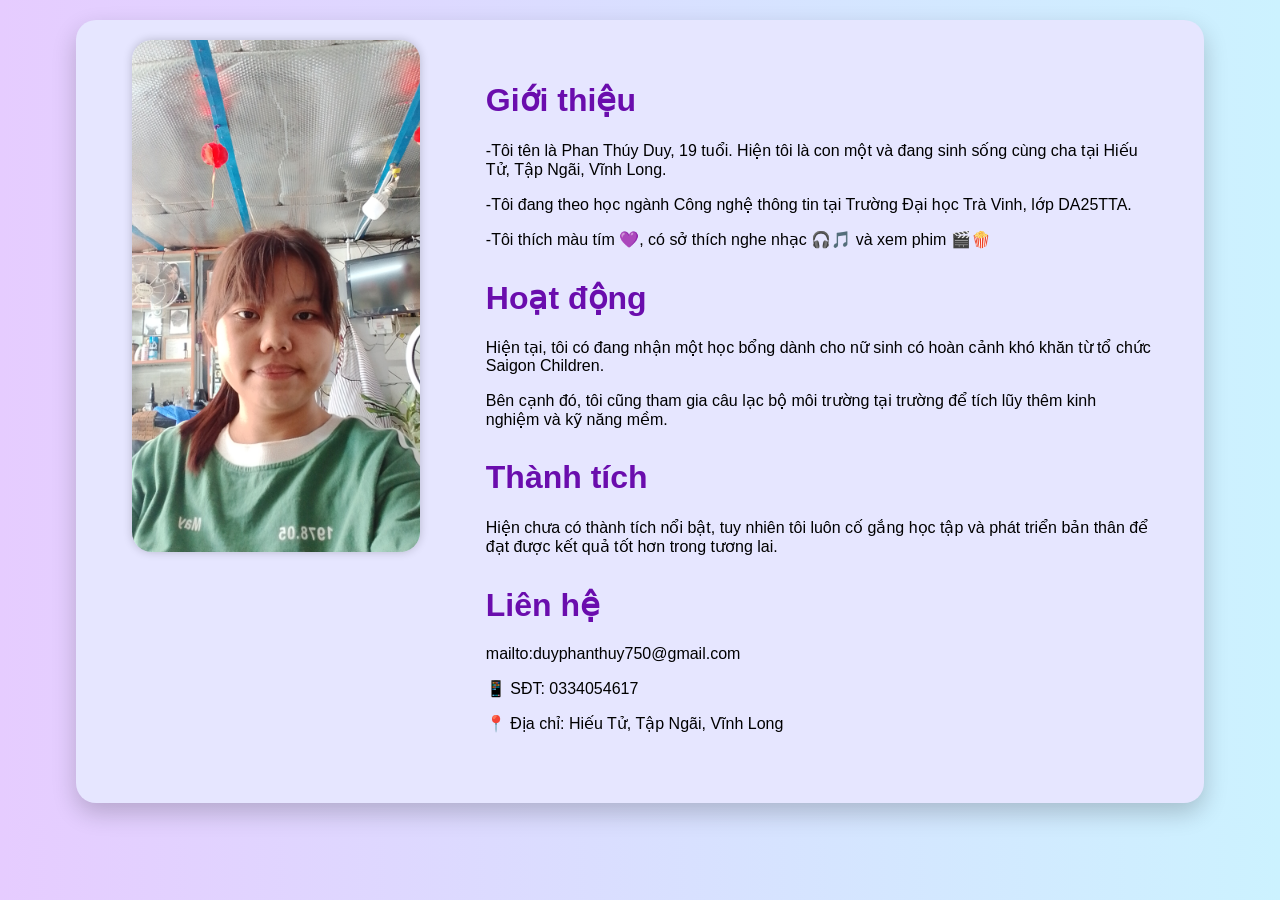
==== html/page1.html @ 26a356a3 "moi" ====
<!DOCTYPE html>
<html lang="vi">
<head>
    <meta charset="UTF-8">
    <title>Trang cá nhân</title>

    <!-- Liên kết file CSS -->
    <link rel="stylesheet" href="style.css">
</head>

<body>

<div class="main-box">

    <div class="container">

        <!-- ẢNH -->
        <div class="left">
            <img src="../assets/images/acd.jpg" alt="Ảnh chân dung">
        </div>

        <!-- NỘI DUNG -->
        <div class="right"> 

            <!-- GIỚI THIỆU -->
            <div id="gioithieu" class="section">
                <h1>Giới thiệu</h1>
                <p> -Tôi tên là Phan Thúy Duy, 19 tuổi. Hiện tôi là con một và đang sinh sống cùng cha tại Hiếu Tử, Tập Ngãi, Vĩnh Long.</p> 
                <p> -Tôi đang theo học ngành Công nghệ thông tin tại Trường Đại học Trà Vinh, lớp DA25TTA.</p> 
                <p> -Tôi thích màu tím 💜, có sở thích nghe nhạc 🎧🎵 và xem phim 🎬🍿</p>
            </div>

            <!-- HOẠT ĐỘNG -->
            <div id="hoatdong" class="section">
                <h1>Hoạt động</h1>
                <p> Hiện tại, tôi có đang nhận một học bổng dành cho nữ sinh có hoàn cảnh khó khăn từ tổ chức Saigon Children.</p>
                <p> Bên cạnh đó, tôi cũng tham gia câu lạc bộ môi trường tại trường để tích lũy thêm kinh nghiệm và kỹ năng mềm.</p>        
            </div>

            <!-- THÀNH TÍCH -->
            <div id="Thanhtich" class="section">
                <h1>Thành tích</h1>
                <p>
                    Hiện chưa có thành tích nổi bật, tuy nhiên tôi luôn cố gắng học tập và phát triển bản thân để đạt được kết quả tốt hơn trong tương lai.
                </p>
            </div>

            <!-- LIÊN HỆ -->
            <div id="lienhe" class="section">
                <h1>Liên hệ</h1>
                <p> mailto:duyphanthuy750@gmail.com </p>
                <p>📱 SĐT: 0334054617</p>
                <p>📍 Địa chỉ: Hiếu Tử, Tập Ngãi, Vĩnh Long</p>
            </div>

        </div>

    </div>

</div>

</body>
</html>
---- html/style.css ----
/* ===== CÀI ĐẶT CHUNG CHO TOÀN TRANG ===== */
body {
    margin: 0; /* bỏ khoảng trắng mặc định */
    font-family: Arial, sans-serif; /* font chữ */
    background: linear-gradient(to right, #e6ccff, #ccf2ff); /* nền chuyển màu */
}

/* ===== KHUNG CHÍNH BAO TOÀN BỘ NỘI DUNG ===== */
.main-box {
    width: 85%; /* độ rộng khung */
    margin: 20px auto; /* căn giữa + tạo khoảng cách trên dưới */
    background: #e6e6ff; /* màu nền */
    border-radius: 20px; /* bo góc */
    padding: 20px; /* khoảng cách bên trong */
    box-shadow: 0 10px 25px rgba(0,0,0,0.2); /* đổ bóng */
}

/* ===== CHIA BỐ CỤC TRÁI - PHẢI ===== */
.container {
    display: flex; /* dùng flexbox để chia cột */
}

/* ===== PHẦN BÊN TRÁI (ẢNH) ===== */
.left {
    width: 35%; 
    display: flex;
    justify-content: center;
    align-items: flex-start;
}

/* ===== ẢNH CHÂN DUNG ===== */
.left img {
    width: 80%; /* kích thước ảnh */
    border-radius: 20px; /* bo góc ảnh */
    box-shadow: 0 0 10px rgba(0,0,0,0.2); /* bóng ảnh */
}

/* ===== PHẦN BÊN PHẢI (NỘI DUNG) ===== */
.right {
    width: 65%; /* chiếm 65% */
    padding: 20px 30px; /* khoảng cách bên trong */
}

/* ===== TIÊU ĐỀ ===== */
h1 {
    color: #6a0dad; /* màu tím */
}

/* ===== MỖI KHỐI NỘI DUNG ===== */
.section {
    margin-bottom: 30px; /* khoảng cách giữa các phần */
}
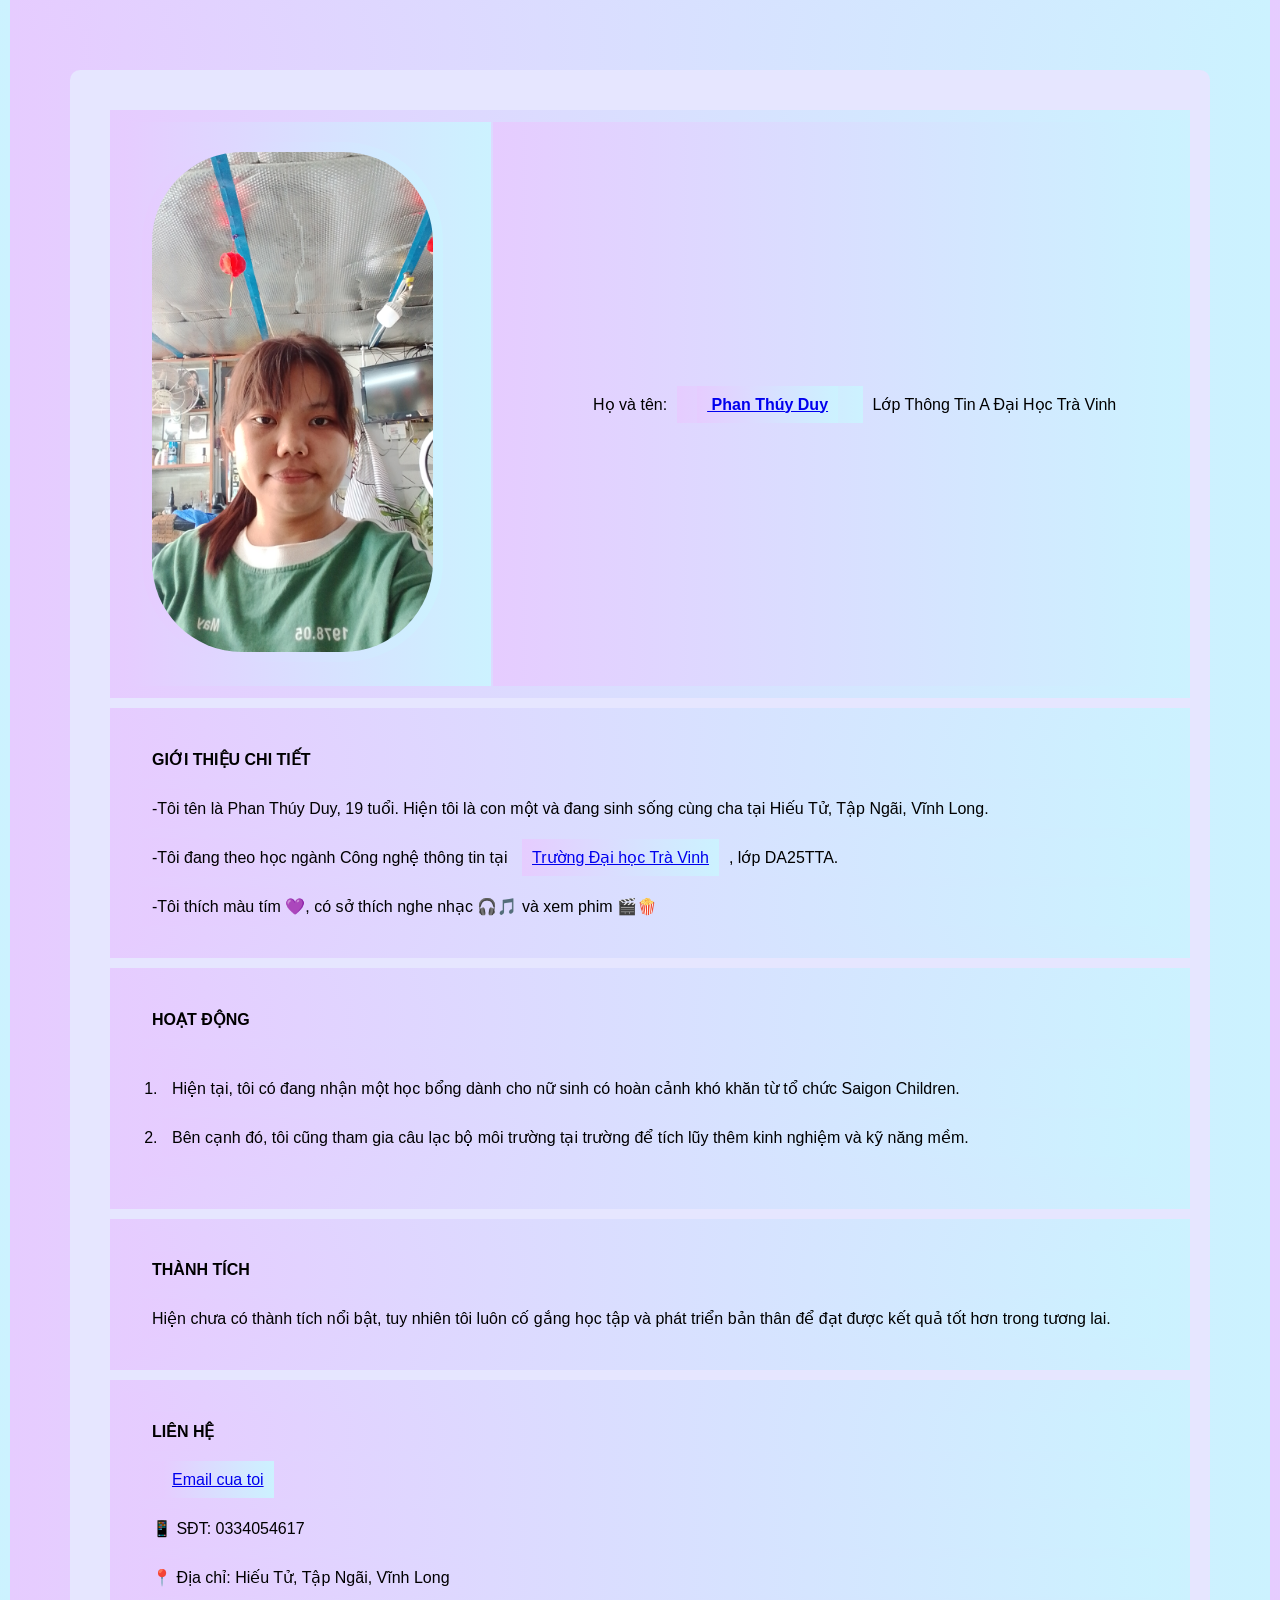
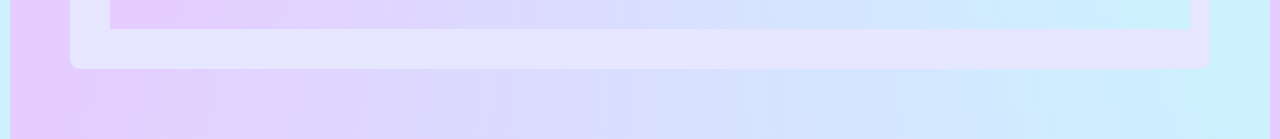
==== commit 16abae87: "moiday" ====
--- a/html/page1.html
+++ b/html/page1.html
@@ -5,59 +5,76 @@
     <title>Trang cá nhân</title>
 
     <!-- Liên kết file CSS -->
-    <link rel="stylesheet" href="style.css">
+    <link rel="stylesheet" href="../css/style.css">
 </head>
 
 <body>
 
-<div class="main-box">
-
     <div class="container">
 
-        <!-- ẢNH -->
-        <div class="left">
-            <img src="../assets/images/acd.jpg" alt="Ảnh chân dung">
-        </div>
+      
+	 <table>    
+	<tr>
+	<td> <img src="../assets/images/acd.jpg" alt="Ảnh chân dung"> </td>
+	<td id="chinh">
+	 Họ và tên:<b><a href=https://github.com/ target="_blank"> Phan Thúy Duy</a> </b>
+	 Lớp Thông Tin A Đại Học Trà Vinh
+	</td>
+	</tr>
+	</table>
+      
+	
+   	<table>
+        <tr> 	
+	  <td>	<h1>Giới thiệu chi tiết</h1>
+                <p> -Tôi tên là Phan Thúy Duy, 19 tuổi. Hiện tôi là con một và đang sinh sống cùng cha tại Hiếu Tử, Tập Ngãi, Vĩnh Long.</p> 
+                <p> -Tôi đang theo học ngành Công nghệ thông tin tại <a href=https://www.tvu.edu.vn/  target="_blank">Trường Đại học Trà Vinh</a>, lớp DA25TTA.</p> 
+                <p> -Tôi thích màu tím 💜, có sở thích nghe nhạc 🎧🎵 và xem phim 🎬🍿</p>
+          </td>
+	</tr>
+	</table>
 
-        <!-- NỘI DUNG -->
-        <div class="right"> 
-
-            <!-- GIỚI THIỆU -->
-            <div id="gioithieu" class="section">
-                <h1>Giới thiệu</h1>
-                <p> -Tôi tên là Phan Thúy Duy, 19 tuổi. Hiện tôi là con một và đang sinh sống cùng cha tại Hiếu Tử, Tập Ngãi, Vĩnh Long.</p> 
-                <p> -Tôi đang theo học ngành Công nghệ thông tin tại Trường Đại học Trà Vinh, lớp DA25TTA.</p> 
-                <p> -Tôi thích màu tím 💜, có sở thích nghe nhạc 🎧🎵 và xem phim 🎬🍿</p>
-            </div>
-
-            <!-- HOẠT ĐỘNG -->
-            <div id="hoatdong" class="section">
-                <h1>Hoạt động</h1>
-                <p> Hiện tại, tôi có đang nhận một học bổng dành cho nữ sinh có hoàn cảnh khó khăn từ tổ chức Saigon Children.</p>
-                <p> Bên cạnh đó, tôi cũng tham gia câu lạc bộ môi trường tại trường để tích lũy thêm kinh nghiệm và kỹ năng mềm.</p>        
-            </div>
-
-            <!-- THÀNH TÍCH -->
-            <div id="Thanhtich" class="section">
-                <h1>Thành tích</h1>
+            
+           <table>
+              <tr> 	
+		<td>
+	        <h1>Hoạt động</h1>
+                <ol>
+		<li> Hiện tại, tôi có đang nhận một học bổng dành cho nữ sinh có hoàn cảnh khó khăn từ tổ chức Saigon Children.</li>
+                <li> Bên cạnh đó, tôi cũng tham gia câu lạc bộ môi trường tại trường để tích lũy thêm kinh nghiệm và kỹ năng mềm.</li>         	
+            	</ol>
+		</td>
+	      </tr>
+	 </table>
+          
+  
+         <table>
+         <tr>
+	   <td>
+		<h1>Thành tích</h1>
                 <p>
                     Hiện chưa có thành tích nổi bật, tuy nhiên tôi luôn cố gắng học tập và phát triển bản thân để đạt được kết quả tốt hơn trong tương lai.
                 </p>
-            </div>
+	   </td>
+	</tr>
+	</table>
 
-            <!-- LIÊN HỆ -->
-            <div id="lienhe" class="section">
-                <h1>Liên hệ</h1>
-                <p> mailto:duyphanthuy750@gmail.com </p>
+            
+           <table>
+          <tr>
+		<td>
+		<h1>Liên hệ</h1>
+                <p> <a href="mailto:duyphanthuy750@gmail.com">Email cua toi </a></p>
                 <p>📱 SĐT: 0334054617</p>
                 <p>📍 Địa chỉ: Hiếu Tử, Tập Ngãi, Vĩnh Long</p>
-            </div>
+         	</td>
+ 	  </tr>
+		
+ 	   </table>
 
-        </div>
+        
 
-    </div>
-
-</div>
+	</div>
 
 </body>
 </html>
--- a/css/style.css
+++ b/css/style.css
@@ -0,0 +1,33 @@
+*{  padding: 10px;
+    margin:10px;
+    font-family: Arial;
+    background: linear-gradient(to right, #e6ccff, #ccf2ff); /* nền chuyển màu */
+    font-size:16px; 
+}
+
+div.container {
+   
+    margin:30px;
+    background: #e6e6ff; 
+    border-radius: 10px; 
+    padding: 30px; 
+    
+}
+
+img{   with:500px;
+	height: 500px;      
+ 	 border-radius: 100px;
+	
+}
+ 
+h1{
+text-transform:uppercase;
+}
+
+td#chinh{
+padding-left:100px;
+}
+
+table{
+width:100%;
+}
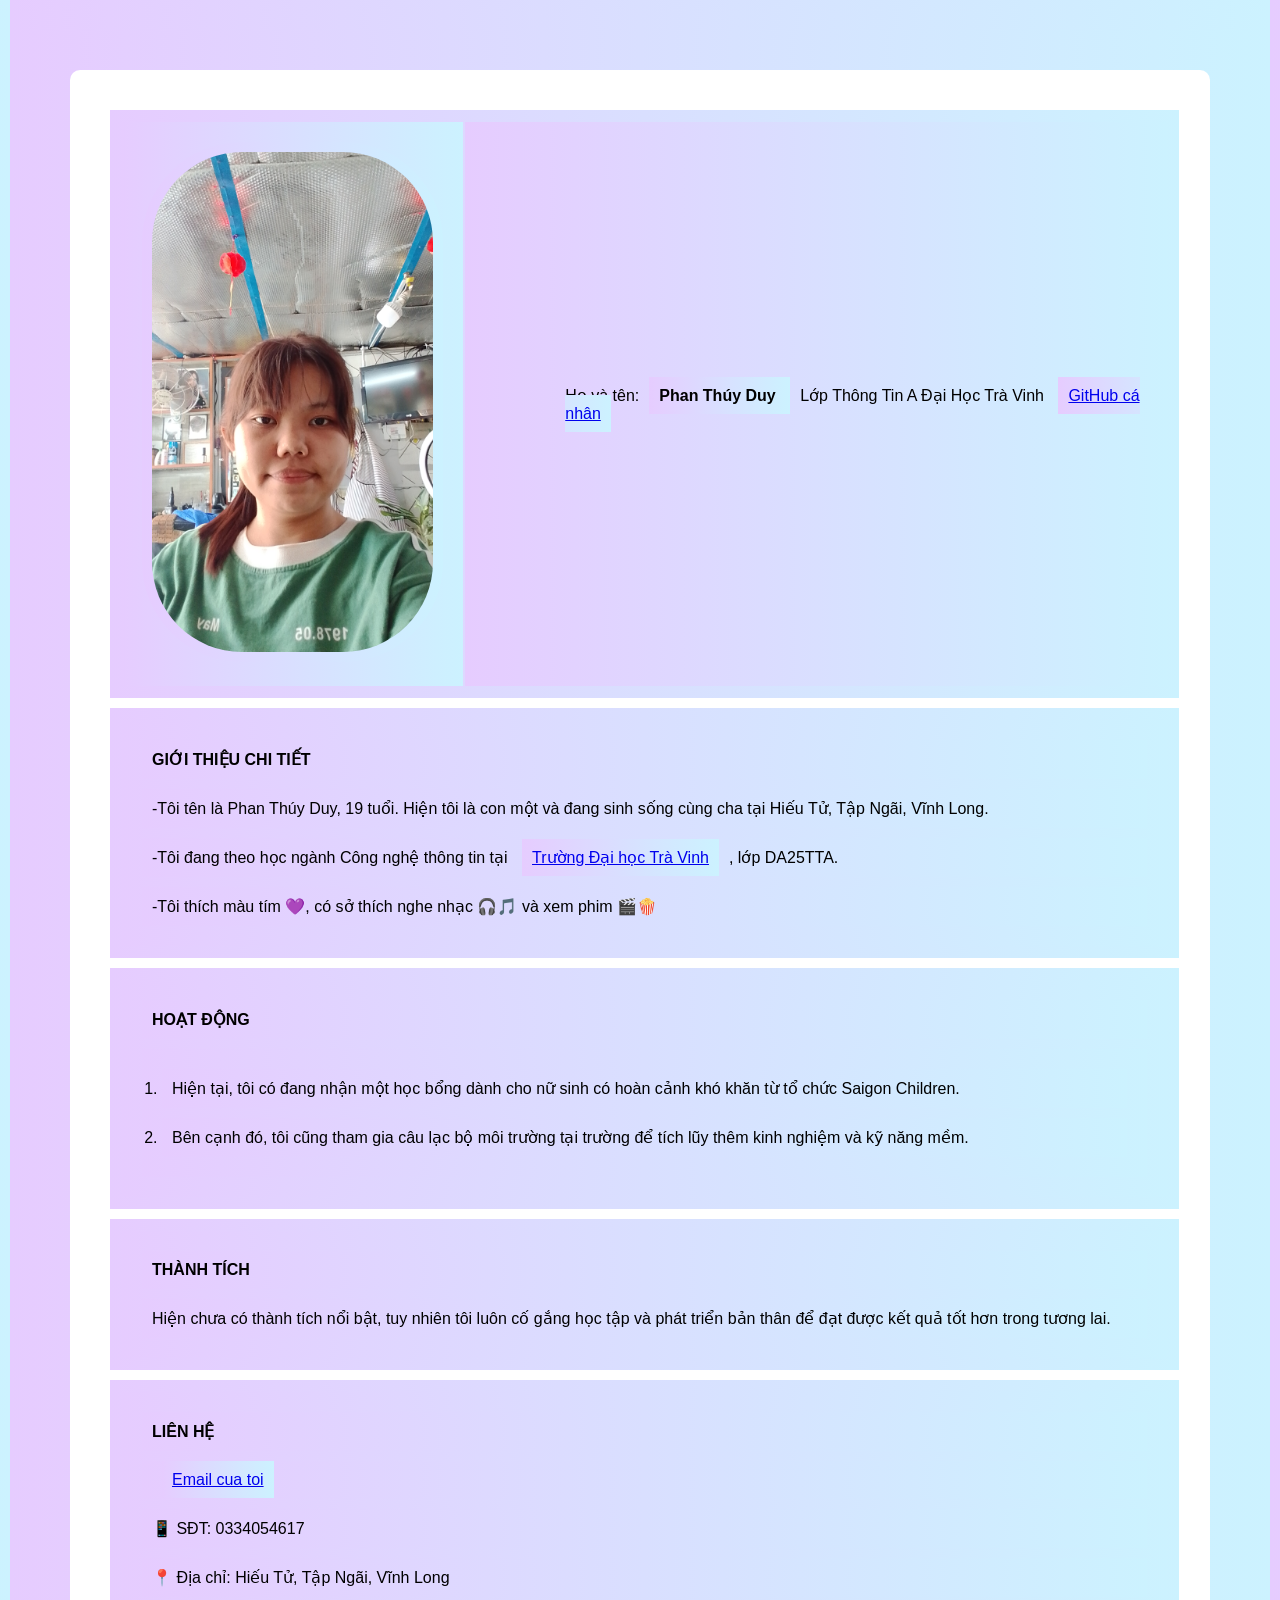
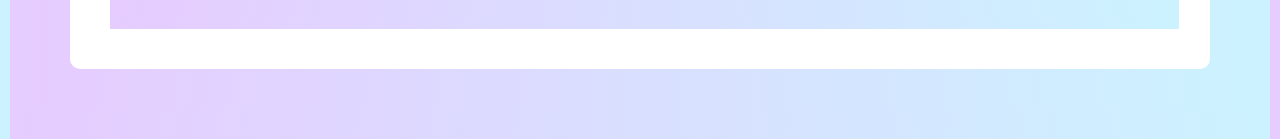
==== commit 04c63a02: "moi" ====
--- a/html/page1.html
+++ b/html/page1.html
@@ -5,7 +5,7 @@
     <title>Trang cá nhân</title>
 
     <!-- Liên kết file CSS -->
-    <link rel="stylesheet" href="../css/style.css">
+    <link rel="stylesheet" href="../css/style1.css">
 </head>
 
 <body>
@@ -17,8 +17,9 @@
 	<tr>
 	<td> <img src="../assets/images/acd.jpg" alt="Ảnh chân dung"> </td>
 	<td id="chinh">
-	 Họ và tên:<b><a href=https://github.com/ target="_blank"> Phan Thúy Duy</a> </b>
+	 Họ và tên:<b>Phan Thúy Duy</a> </b>
 	 Lớp Thông Tin A Đại Học Trà Vinh
+	<a href="https://phanthuyduy.github.io/My-project-DA25TTA/" target="_blank"> GitHub cá nhân </a> 
 	</td>
 	</tr>
 	</table>
--- a/css/style1.css
+++ b/css/style1.css
@@ -0,0 +1,33 @@
+*{  padding: 10px;
+    margin:10px;
+    font-family: Arial;
+    background: linear-gradient(to right, #e6ccff, #ccf2ff); /* nền chuyển màu */
+    font-size:16px; 
+}
+
+div.container {
+   
+    margin:30px;
+    background: #ffffff; 
+    border-radius: 10px; 
+    padding: 30px; 
+    
+}
+
+img{   with:500px;
+	height: 500px;      
+ 	 border-radius: 100px;
+	
+}
+ 
+h1{
+text-transform:uppercase;
+}
+
+td#chinh{
+padding-left:100px;
+}
+
+table{
+width:99%;
+}
